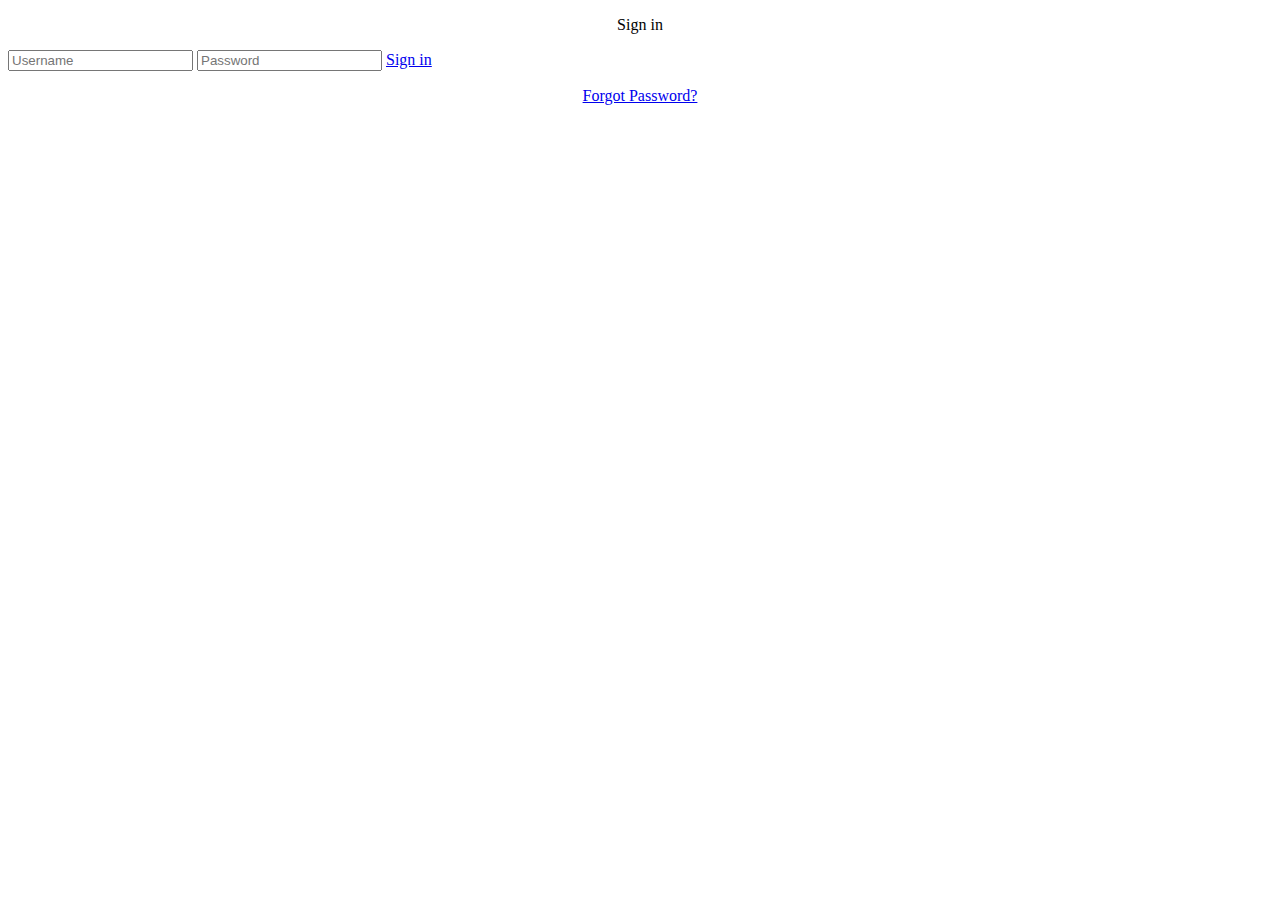
==== index.html @ 6e0924af "Add files via upload" ====
<!DOCTYPE html>
<html>

<head>
  <link rel="stylesheet" href="css/style.css">
  <link href="https://fonts.googleapis.com/css?family=Ubuntu" rel="stylesheet">
  <meta name="viewport" content="width=device-width, initial-scale=1" />
  <link rel="stylesheet" href="P:\Music Band Website\Music Band site\style.css">
  <title>Sign in</title>
</head>

<body>
  <div class="main">
    <p class="sign" align="center">Sign in</p>
    <form class="form1">
      <input class="un " type="text" align="center" placeholder="Username">
      <input class="pass" type="password" align="center" placeholder="Password">
      <a class="submit" align="center" href="P:\Music Band Website\Music Band site\index2.html">Sign in</a>
      <p class="forgot" align="center"><a href="#">Forgot Password?</p>         
    </div>
     
</body>

</html>
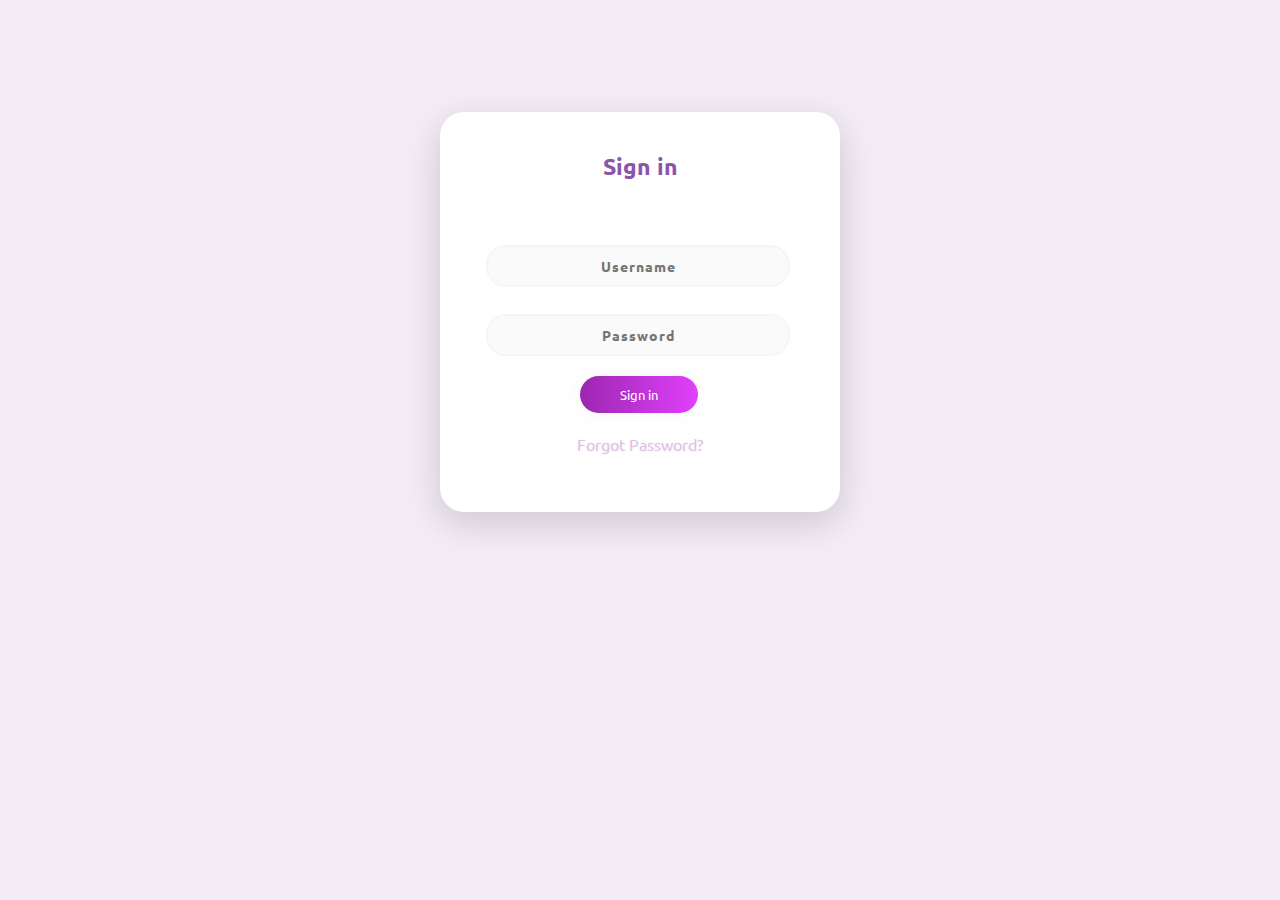
==== commit 1ddf6a20: "Update index.html" ====
--- a/index.html
+++ b/index.html
@@ -5,7 +5,7 @@
   <link rel="stylesheet" href="css/style.css">
   <link href="https://fonts.googleapis.com/css?family=Ubuntu" rel="stylesheet">
   <meta name="viewport" content="width=device-width, initial-scale=1" />
-  <link rel="stylesheet" href="P:\Music Band Website\Music Band site\style.css">
+  <link rel="stylesheet" href="style.css">
   <title>Sign in</title>
 </head>
 
@@ -15,7 +15,7 @@
     <form class="form1">
       <input class="un " type="text" align="center" placeholder="Username">
       <input class="pass" type="password" align="center" placeholder="Password">
-      <a class="submit" align="center" href="P:\Music Band Website\Music Band site\index2.html">Sign in</a>
+      <a class="submit" align="center" href="music.html">Sign in</a>
       <p class="forgot" align="center"><a href="#">Forgot Password?</p>         
     </div>
      
--- a/style.css
+++ b/style.css
@@ -0,0 +1,107 @@
+  body {
+        background-color: #F3EBF6;
+        font-family: 'Ubuntu', sans-serif;
+    }
+    
+    .main {
+        background-color: #FFFFFF;
+        width: 400px;
+        height: 400px;
+        margin: 7em auto;
+        border-radius: 1.5em;
+        box-shadow: 0px 11px 35px 2px rgba(0, 0, 0, 0.14);
+    }
+    
+    .sign {
+        padding-top: 40px;
+        color: #8C55AA;
+        font-family: 'Ubuntu', sans-serif;
+        font-weight: bold;
+        font-size: 23px;
+    }
+    
+    .un {
+    width: 76%;
+    color: rgb(38, 50, 56);
+    font-weight: 700;
+    font-size: 14px;
+    letter-spacing: 1px;
+    background: rgba(136, 126, 126, 0.04);
+    padding: 10px 20px;
+    border: none;
+    border-radius: 20px;
+    outline: none;
+    box-sizing: border-box;
+    border: 2px solid rgba(0, 0, 0, 0.02);
+    margin-bottom: 50px;
+    margin-left: 46px;
+    text-align: center;
+    margin-bottom: 27px;
+    font-family: 'Ubuntu', sans-serif;
+    }
+    
+    form.form1 {
+        padding-top: 40px;
+    }
+    
+    .pass {
+            width: 76%;
+    color: rgb(38, 50, 56);
+    font-weight: 700;
+    font-size: 14px;
+    letter-spacing: 1px;
+    background: rgba(136, 126, 126, 0.04);
+    padding: 10px 20px;
+    border: none;
+    border-radius: 20px;
+    outline: none;
+    box-sizing: border-box;
+    border: 2px solid rgba(0, 0, 0, 0.02);
+    margin-bottom: 50px;
+    margin-left: 46px;
+    text-align: center;
+    margin-bottom: 27px;
+    font-family: 'Ubuntu', sans-serif;
+    }
+    
+   
+    .un:focus, .pass:focus {
+        border: 2px solid rgba(0, 0, 0, 0.18) !important;
+        
+    }
+    
+    .submit {
+      cursor: pointer;
+        border-radius: 5em;
+        color: #fff;
+        background: linear-gradient(to right, #9C27B0, #E040FB);
+        border: 0;
+        padding-left: 40px;
+        padding-right: 40px;
+        padding-bottom: 10px;
+        padding-top: 10px;
+        font-family: 'Ubuntu', sans-serif;
+        margin-left: 35%;
+        font-size: 13px;
+        box-shadow: 0 0 20px 1px rgba(0, 0, 0, 0.04);
+    }
+    
+    .forgot {
+        text-shadow: 0px 0px 3px rgba(117, 117, 117, 0.12);
+        color: #E1BEE7;
+        padding-top: 15px;
+    }
+    
+    a {
+        text-shadow: 0px 0px 3px rgba(117, 117, 117, 0.12);
+        color: #E1BEE7;
+        text-decoration: none
+    }
+    
+    @media (max-width: 600px) {
+        .main {
+            border-radius: 0px;
+        }
+        
+        
+
